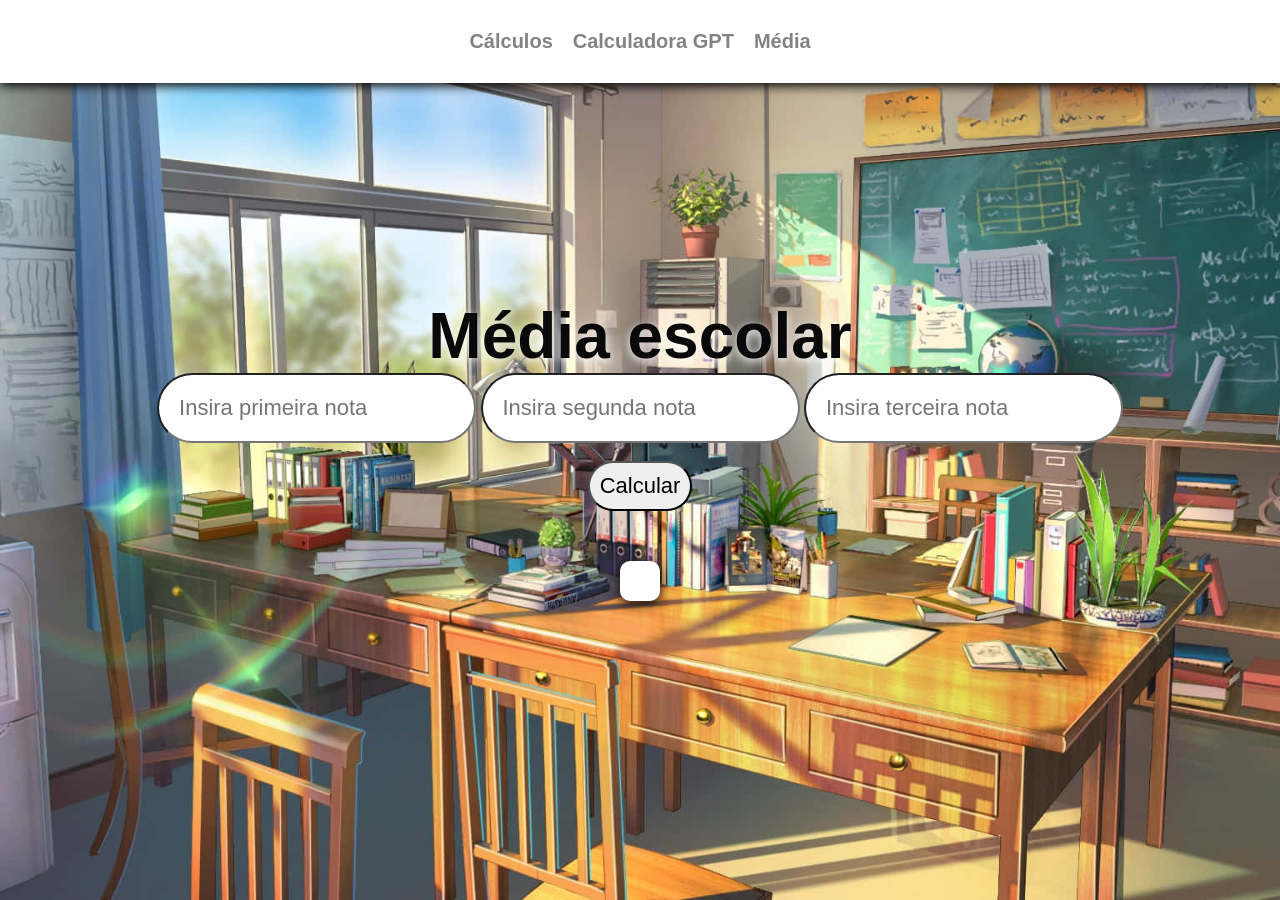
==== calcMedia/index.html @ d8e85c53 "Add files via upload" ====
<!DOCTYPE html>
<html lang="en">
<head>
    <meta charset="UTF-8">
    <meta name="viewport" content="width=device-width, initial-scale=1.0">
    <title>Média escolar</title>
    <link rel="stylesheet" href="style.css">
</head>
<body>
    <nav>
        <a href="../calculos/">Cálculos</a>
        <a href="../calculadoraGPT/">Calculadora GPT</a>
        <a href="../calcMedia/">Média</a>
        <!-- <a href="#">###</a>
        <a href="#">###</a> -->
    </nav>
    <h1>Média escolar</h1>
    <main>
        <div>
            <input type="number" placeholder="Insira primeira nota" id="nota1">
            <input type="number" placeholder="Insira segunda nota" id="nota2">
            <input type="number" placeholder="Insira terceira nota" id="nota3">
        </div>
        <br>
        <button onclick="media()">Calcular</button>
        <p id="resposta"></p>
    </main>

    <script src="script.js"></script>
</body>
</html>
---- calcMedia/style.css ----
*{
    margin: 0;
    padding: 0;
    box-sizing: border-box;
    font-family: Arial, Helvetica, sans-serif;
}

nav{
    position: fixed;
    width: 100%;
    padding: 30px;
    background-color: #ffffff;
    top: 0;
    box-shadow: 0px 3px 10px #090909;
    display: flex;
    align-items: center;
    justify-content: center;
    gap: 20px;
    animation: fromTop 500ms ease-in-out;
}

@keyframes fromTop {
    0%{
        opacity: 0;
        transform: translateY(-100px);
    }
    100%{
        opacity: 1;
    }
}

a{
    text-decoration: none;
    color: #090909;
    font-size: 20px;
    opacity: 0.5;
    font-weight: 600;
    transition: all 200ms ease-in-out;
}

a:hover{
    cursor: pointer;
    opacity: 1;
}

body{
    display: flex;
    align-items: center;
    justify-content: center;
    flex-direction: column;
    min-height: 100vh;
    height: auto;
    background-image: url('../images/bg.jpg');
    background-position: center;
    background-repeat: no-repeat;
    background-size: cover;
}

h1{
    color: #090909;
    font-size: 64px;
    text-shadow: 0px 3px 10px #ffffff;
}

main{
    display: flex;
    align-items: center;
    justify-content: center;
    flex-direction: column;
}

input{
    padding: 20px;
    border-radius: 999px;
    font-size: 22px;
}

button{
    padding: 10px;
    border-radius: 999px;
    font-size: 22px;
}

button:hover{
    cursor: pointer;
    box-shadow: 0px 3px 12px #090909;
}

p{
    background-color: #ffffff;
    border-radius: 10px;
    padding: 20px;
    margin-top: 50px;
    box-shadow: 0px 3px 12px #090909;
    font-size: 32px;
    font-weight: 900;
}
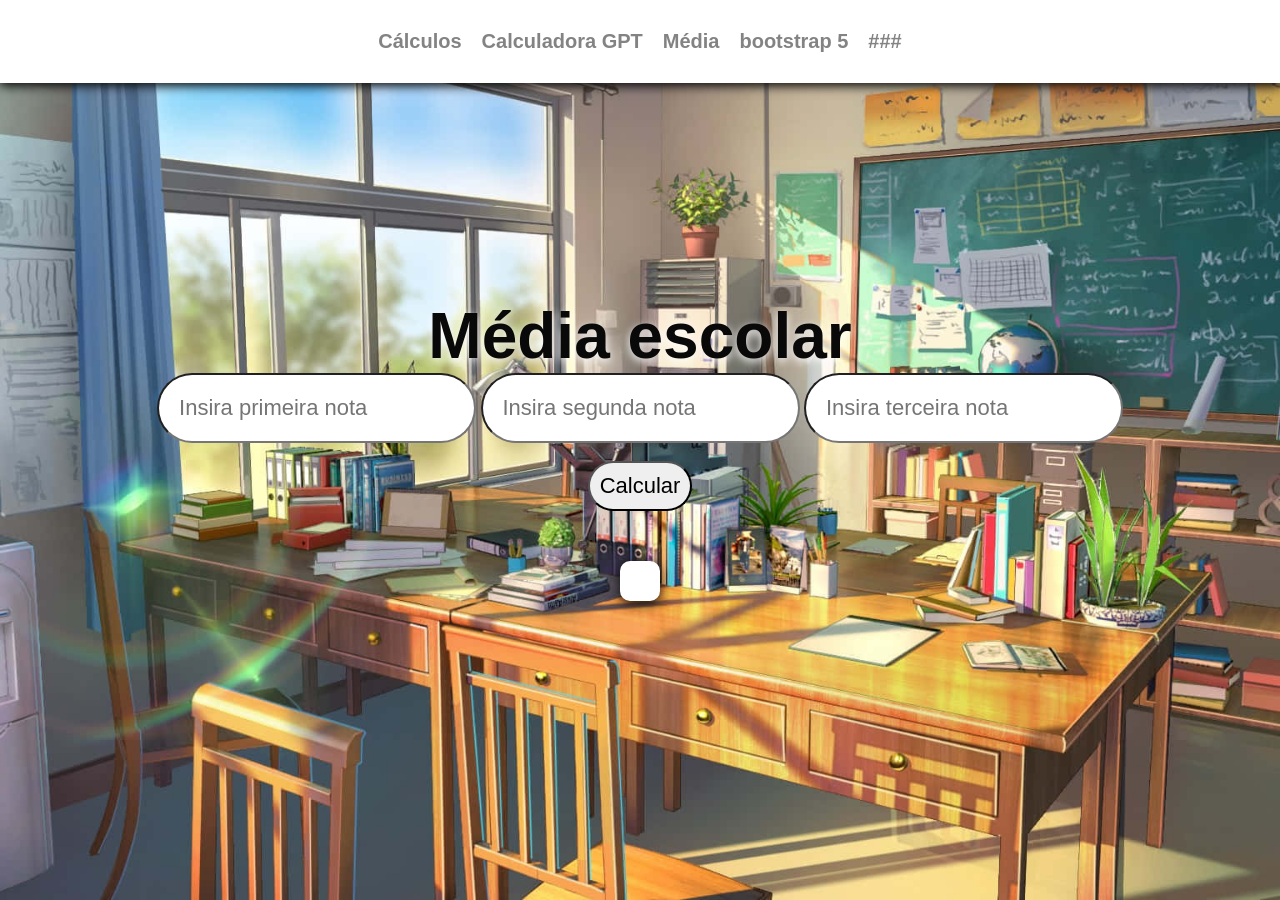
==== commit 65e4d33e: "Add files via upload" ====
--- a/calcMedia/index.html
+++ b/calcMedia/index.html
@@ -11,8 +11,8 @@
         <a href="../calculos/">Cálculos</a>
         <a href="../calculadoraGPT/">Calculadora GPT</a>
         <a href="../calcMedia/">Média</a>
-        <!-- <a href="#">###</a>
-        <a href="#">###</a> -->
+        <a href="#">bootstrap 5</a>
+        <a href="#">###</a>
     </nav>
     <h1>Média escolar</h1>
     <main>
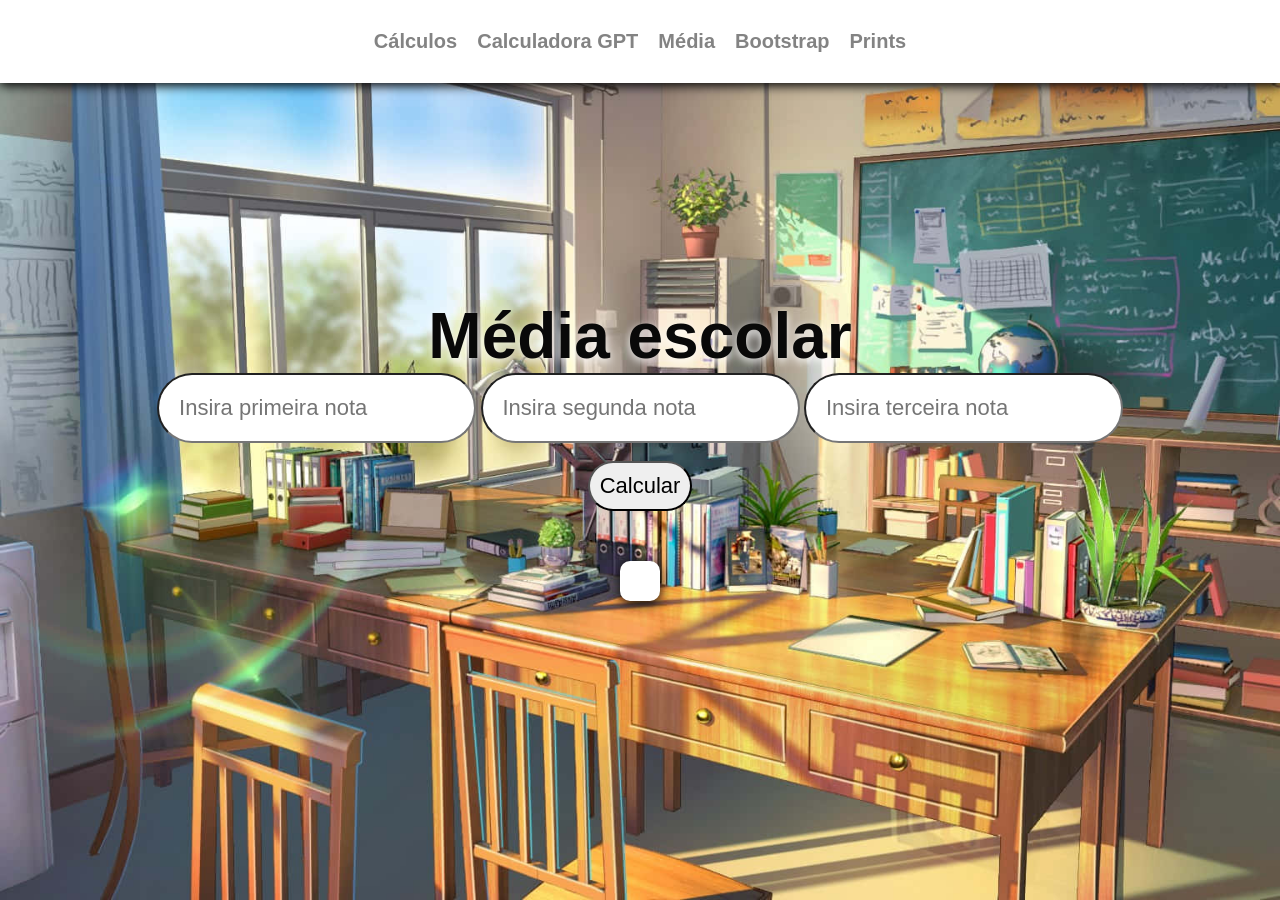
==== commit d8bb2066: "Add files via upload" ====
--- a/calcMedia/index.html
+++ b/calcMedia/index.html
@@ -7,12 +7,12 @@
     <link rel="stylesheet" href="style.css">
 </head>
 <body>
-    <nav>
+       <nav>
         <a href="../calculos/">Cálculos</a>
         <a href="../calculadoraGPT/">Calculadora GPT</a>
         <a href="../calcMedia/">Média</a>
-        <a href="#">bootstrap 5</a>
-        <a href="#">###</a>
+        <a href="../bootstrap5/">Bootstrap</a>
+        <a href="../print/">Prints</a>
     </nav>
     <h1>Média escolar</h1>
     <main>
